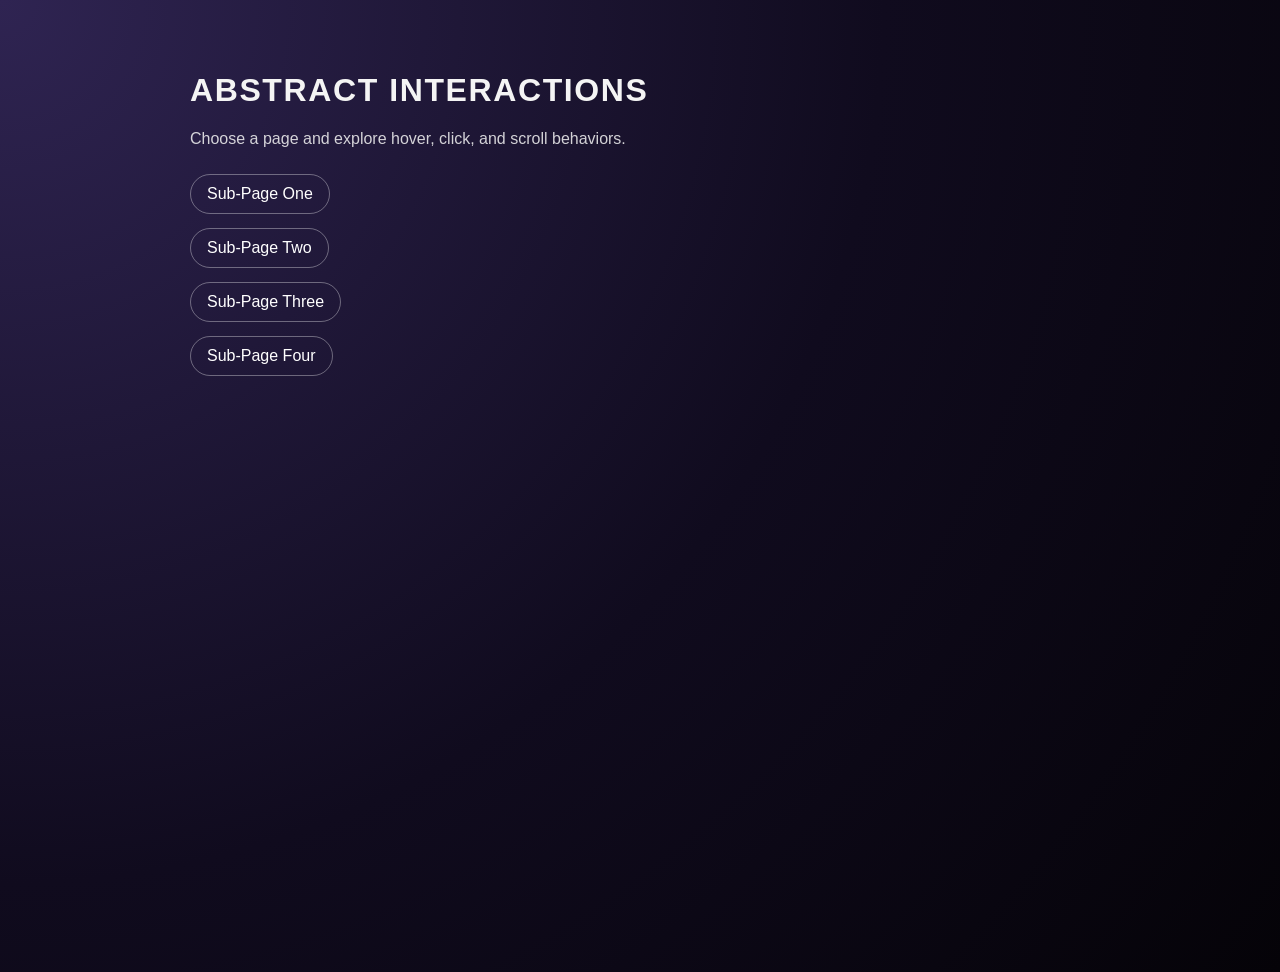
==== index.html @ b8eed3df "add" ====
<!DOCTYPE html>
<html lang="en">
<head>
  <meta charset="UTF-8">
  <meta name="viewport" content="width=device-width, initial-scale=1.0">
  <title>Abstract Interactions</title>
  <link rel="stylesheet" href="styles.css">
</head>
<body class="home">
  <main class="center-wrap">
    <h1>Abstract Interactions</h1>
    <p class="subtitle">Choose a page and explore hover, click, and scroll behaviors.</p>
    <nav class="page-nav">
      <a href="page1.html">Sub-Page One</a>
      <a href="page2.html">Sub-Page Two</a>
      <a href="page3.html">Sub-Page Three</a>
      <a href="page4.html">Sub-Page Four</a>
    </nav>
  </main>
</body>
</html>
---- styles.css ----
* {
  box-sizing: border-box;
}

body {
  margin: 0;
  min-height: 100vh;
  font-family: Arial, Helvetica, sans-serif;
  color: #f4f4f4;
  background: radial-gradient(circle at top left, #2f2452, #100b1e 55%, #050308);
}

.center-wrap {
  width: min(900px, 92%);
  margin: 8vh auto;
}

h1 {
  letter-spacing: 0.05em;
  text-transform: uppercase;
}

.subtitle {
  opacity: 0.85;
}

.page-nav {
  display: grid;
  gap: 14px;
  margin-top: 26px;
}

.page-nav a,
.back-link {
  display: inline-block;
  width: fit-content;
  text-decoration: none;
  color: #fff;
  padding: 10px 16px;
  border: 1px solid rgba(255, 255, 255, 0.35);
  border-radius: 999px;
  transition: transform 0.2s ease, background-color 0.2s ease;
}

.page-nav a:hover,
.back-link:hover {
  transform: translateY(-2px);
  background-color: rgba(255, 255, 255, 0.12);
}

.art-space {
  position: relative;
  min-height: 72vh;
  margin: 24px auto;
  width: min(980px, 95%);
  border: 1px solid rgba(255, 255, 255, 0.16);
  border-radius: 18px;
  overflow: hidden;
  background: linear-gradient(145deg, rgba(255, 255, 255, 0.08), rgba(0, 0, 0, 0.2));
}

.orb {
  position: absolute;
  border-radius: 50%;
  filter: blur(0.2px);
  transition: box-shadow 0.25s ease;
}

.orb:hover {
  box-shadow: 0 0 30px rgba(255, 255, 255, 0.45);
}

.panel {
  margin: 12px auto;
  width: min(980px, 95%);
  display: flex;
  gap: 10px;
  flex-wrap: wrap;
  align-items: center;
}

button {
  background: #ffffff14;
  color: #fff;
  border: 1px solid #ffffff47;
  border-radius: 12px;
  padding: 9px 14px;
  cursor: pointer;
}

.note {
  margin-left: auto;
  opacity: 0.85;
}

.glow-mode {
  background: radial-gradient(circle at 10% 20%, #4d1f43, #0c1e3d 52%, #04040f);
}

.high-contrast {
  filter: contrast(1.45) saturate(1.35);
}

.trail {
  position: absolute;
  font-size: 0.9rem;
  padding: 4px 8px;
  border-radius: 10px;
  background: rgba(255, 255, 255, 0.12);
  backdrop-filter: blur(3px);
}
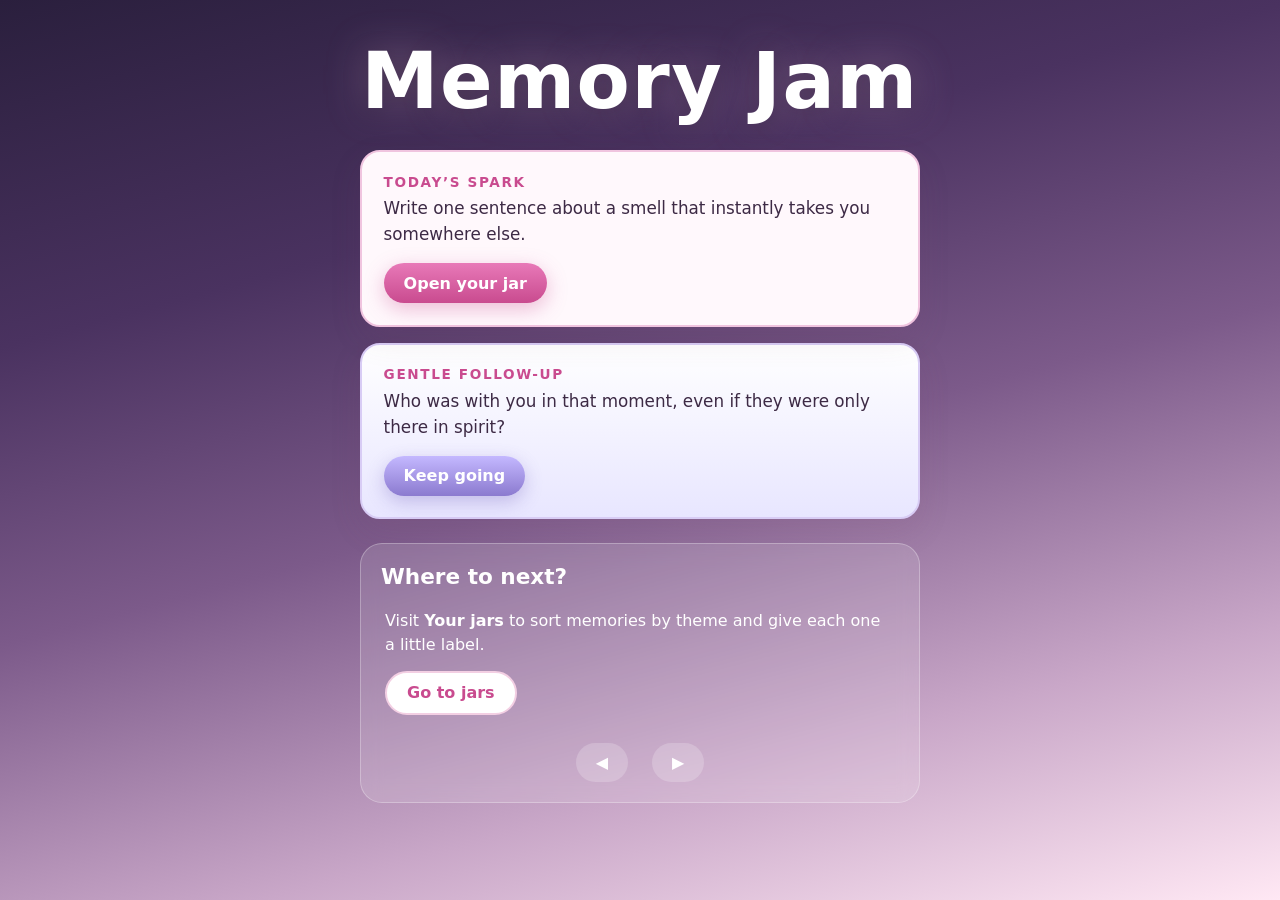
==== commit f674a435: "mores fix" ====
--- a/index.html
+++ b/index.html
@@ -3,19 +3,55 @@
 <head>
   <meta charset="UTF-8">
   <meta name="viewport" content="width=device-width, initial-scale=1.0">
-  <title>Abstract Interactions</title>
+  <title>Memory Jam</title>
   <link rel="stylesheet" href="styles.css">
 </head>
-<body class="home">
-  <main class="center-wrap">
-    <h1>Abstract Interactions</h1>
-    <p class="subtitle">Choose a page and explore hover, click, and scroll behaviors.</p>
-    <nav class="page-nav">
-      <a href="page1.html">Sub-Page One</a>
-      <a href="page2.html">Sub-Page Two</a>
-      <a href="page3.html">Sub-Page Three</a>
-      <a href="page4.html">Sub-Page Four</a>
-    </nav>
+<body class="page-home">
+  <div class="starfield" aria-hidden="true"></div>
+
+  <header class="site-header">
+    <h1 class="site-title">Memory Jam</h1>
+  </header>
+
+  <main class="home-main">
+    <section class="prompt-card prompt-card--first">
+      <h2 class="prompt-card__label">Today’s spark</h2>
+      <p class="prompt-card__text">Write one sentence about a smell that instantly takes you somewhere else.</p>
+      <button type="button" class="btn btn-primary">Open your jar</button>
+    </section>
+
+    <section class="prompt-card prompt-card--second">
+      <h2 class="prompt-card__label">Gentle follow-up</h2>
+      <p class="prompt-card__text">Who was with you in that moment, even if they were only there in spirit?</p>
+      <button type="button" class="btn btn-secondary">Keep going</button>
+    </section>
+
+    <section class="where-next" aria-labelledby="where-next-heading">
+      <h2 id="where-next-heading" class="where-next__title">Where to next?</h2>
+      <div class="where-next__viewport">
+        <div class="where-next__track" id="where-next-track">
+          <article class="where-next__slide is-active" data-slide="0">
+            <p>Visit <strong>Your jars</strong> to sort memories by theme and give each one a little label.</p>
+            <a class="btn btn-link" href="jars.html">Go to jars</a>
+          </article>
+          <article class="where-next__slide" data-slide="1">
+            <p>Open <strong>Shared jars</strong> to see what others added—and drop in your own line.</p>
+            <a class="btn btn-link" href="shared-jars.html">Shared jars</a>
+          </article>
+          <article class="where-next__slide" data-slide="2">
+            <p>Come back anytime; your browser keeps shared additions so you can build the wall together.</p>
+            <span class="where-next__hint">Tip: add from Shared jars to collaborate.</span>
+          </article>
+        </div>
+      </div>
+      <div class="where-next__controls">
+        <button type="button" class="btn btn-ghost" id="where-prev" aria-label="Previous slide">◀</button>
+        <div class="where-next__dots" id="where-dots" role="tablist" aria-label="Slides"></div>
+        <button type="button" class="btn btn-ghost" id="where-next" aria-label="Next slide">▶</button>
+      </div>
+    </section>
   </main>
+
+  <script src="memoryjam.js"></script>
 </body>
 </html>
--- a/styles.css
+++ b/styles.css
@@ -1,111 +1,485 @@
 * {
   box-sizing: border-box;
+}
+
+:root {
+  --ink: #3d2a45;
+  --ink-soft: #6b5374;
+  --cream: #fff8fc;
+  --blush: #ffe4f3;
+  --lavender: #e8e6ff;
+  --accent: #c94b8f;
+  --accent-soft: #f3cfe3;
+  --card-border: #f0c4df;
+  --shadow: rgba(120, 70, 110, 0.12);
+}
+
+html {
+  scroll-behavior: smooth;
 }
 
 body {
   margin: 0;
   min-height: 100vh;
-  font-family: Arial, Helvetica, sans-serif;
-  color: #f4f4f4;
-  background: radial-gradient(circle at top left, #2f2452, #100b1e 55%, #050308);
-}
-
-.center-wrap {
-  width: min(900px, 92%);
-  margin: 8vh auto;
-}
-
-h1 {
-  letter-spacing: 0.05em;
+  font-family: "Segoe UI", system-ui, sans-serif;
+  color: var(--ink);
+  background: linear-gradient(165deg, #2a1f3d 0%, #4a3260 28%, #7c5a8a 52%, #c9a7c8 78%, #ffe8f4 100%);
+  position: relative;
+}
+
+/* ---- Starfield (stars injected by JS) ---- */
+.starfield {
+  position: fixed;
+  inset: 0;
+  pointer-events: none;
+  z-index: 0;
+  overflow: hidden;
+}
+
+.starfield--subtle .star {
+  opacity: 0.35;
+}
+
+.star {
+  position: absolute;
+  width: 3px;
+  height: 3px;
+  border-radius: 50%;
+  background: #fff;
+  box-shadow: 0 0 6px rgba(255, 255, 255, 0.85);
+  animation: star-shine 2.8s ease-in-out infinite;
+}
+
+.star:nth-child(3n) {
+  animation-duration: 3.6s;
+}
+
+.star:nth-child(5n) {
+  animation-duration: 2.1s;
+}
+
+.star:nth-child(7n) {
+  animation-delay: 0.4s;
+}
+
+@keyframes star-shine {
+  0%,
+  100% {
+    opacity: 0.35;
+    transform: scale(1);
+    box-shadow: 0 0 4px rgba(255, 255, 255, 0.35);
+  }
+  45% {
+    opacity: 1;
+    transform: scale(1.35);
+    box-shadow: 0 0 14px rgba(255, 255, 255, 0.95), 0 0 22px rgba(200, 230, 255, 0.5);
+  }
+  70% {
+    opacity: 0.75;
+    transform: scale(1.1);
+  }
+}
+
+/* ---- Button click feedback ---- */
+@keyframes btn-pop {
+  0% {
+    transform: scale(1);
+  }
+  35% {
+    transform: scale(0.94);
+  }
+  65% {
+    transform: scale(1.06);
+  }
+  100% {
+    transform: scale(1);
+  }
+}
+
+.btn-animate-pop {
+  animation: btn-pop 0.38s cubic-bezier(0.34, 1.56, 0.64, 1);
+}
+
+/* ---- Layout shells ---- */
+.site-header {
+  position: relative;
+  z-index: 1;
+  text-align: center;
+  padding: clamp(1.25rem, 4vw, 2.25rem) 1rem 0.5rem;
+}
+
+.site-header--compact {
+  text-align: left;
+  max-width: min(920px, 94vw);
+  margin: 0 auto;
+  padding-top: 1rem;
+}
+
+.site-title {
+  margin: 0;
+  font-size: clamp(3.1rem, 10vw, 4.85rem);
+  font-weight: 800;
+  letter-spacing: 0.02em;
+  color: #fff;
+  text-shadow: 0 4px 24px rgba(0, 0, 0, 0.25), 0 0 40px rgba(255, 200, 240, 0.35);
+}
+
+.site-title--smaller {
+  font-size: clamp(1.65rem, 5.5vw, 2.35rem);
+  margin-top: 0.35rem;
+}
+
+.text-link {
+  color: #fde9ff;
+  text-decoration: none;
+  font-weight: 600;
+}
+
+.text-link:hover {
+  text-decoration: underline;
+}
+
+.home-main,
+.jars-main,
+.shared-main {
+  position: relative;
+  z-index: 1;
+  width: min(640px, 94vw);
+  margin: 0 auto;
+  padding: 1rem 0 2.5rem;
+}
+
+.page-lead {
+  color: rgba(255, 248, 252, 0.92);
+  font-size: clamp(0.9rem, 3.2vw, 1rem);
+  line-height: 1.5;
+  margin: 0 0 1.25rem;
+}
+
+/* ---- Prompt cards: first has NO corner star ---- */
+.prompt-card {
+  background: var(--cream);
+  border: 2px solid var(--card-border);
+  border-radius: 20px;
+  padding: clamp(1rem, 4vw, 1.35rem);
+  margin-bottom: 1rem;
+  box-shadow: 0 12px 32px var(--shadow);
+}
+
+.prompt-card--first {
+  position: relative;
+  /* Intentionally no decorative star in the upper-right corner */
+}
+
+.prompt-card--second {
+  border-color: #d8ccf5;
+  background: linear-gradient(180deg, #fff 0%, var(--lavender) 100%);
+}
+
+.prompt-card__label {
+  margin: 0 0 0.35rem;
+  font-size: clamp(0.75rem, 2.8vw, 0.85rem);
   text-transform: uppercase;
-}
-
-.subtitle {
-  opacity: 0.85;
-}
-
-.page-nav {
+  letter-spacing: 0.12em;
+  color: var(--accent);
+}
+
+.prompt-card__text {
+  margin: 0 0 1rem;
+  font-size: clamp(0.95rem, 3.5vw, 1.05rem);
+  line-height: 1.55;
+  color: var(--ink);
+}
+
+.btn {
+  display: inline-block;
+  font: inherit;
+  font-weight: 600;
+  cursor: pointer;
+  border: none;
+  border-radius: 999px;
+  padding: 0.65rem 1.25rem;
+  transition: box-shadow 0.2s ease, transform 0.15s ease;
+}
+
+.btn-primary {
+  background: linear-gradient(180deg, #e879b8, var(--accent));
+  color: #fff;
+  box-shadow: 0 6px 20px rgba(201, 75, 143, 0.35);
+}
+
+.btn-secondary {
+  background: linear-gradient(180deg, #c4b8ff, #8b7acf);
+  color: #fff;
+  box-shadow: 0 6px 18px rgba(100, 80, 180, 0.3);
+}
+
+.btn-link {
+  background: #fff;
+  color: var(--accent);
+  border: 2px solid var(--accent-soft);
+  text-decoration: none;
+  text-align: center;
+}
+
+.btn-ghost {
+  background: rgba(255, 255, 255, 0.2);
+  color: #fff;
+  min-width: 2.75rem;
+}
+
+.btn:hover {
+  box-shadow: 0 8px 24px rgba(0, 0, 0, 0.12);
+}
+
+.btn--tiny {
+  font-size: clamp(0.72rem, 2.6vw, 0.8rem);
+  padding: 0.4rem 0.75rem;
+}
+
+/* ---- Where to next carousel ---- */
+.where-next {
+  margin-top: 1.5rem;
+  background: rgba(255, 255, 255, 0.14);
+  backdrop-filter: blur(10px);
+  border: 1px solid rgba(255, 255, 255, 0.28);
+  border-radius: 22px;
+  padding: clamp(1rem, 4vw, 1.25rem);
+  color: #fff;
+}
+
+.where-next__title {
+  margin: 0 0 0.75rem;
+  font-size: clamp(1.1rem, 4vw, 1.35rem);
+}
+
+.where-next__viewport {
+  overflow: hidden;
+  border-radius: 14px;
+}
+
+.where-next__track {
+  display: flex;
+  transition: transform 0.45s cubic-bezier(0.4, 0, 0.2, 1);
+}
+
+.where-next__slide {
+  flex: 0 0 100%;
+  padding: 0.5rem 0.25rem 1rem;
+  opacity: 0.55;
+  transition: opacity 0.35s ease;
+}
+
+.where-next__slide.is-active {
+  opacity: 1;
+}
+
+.where-next__slide p {
+  margin: 0 0 0.85rem;
+  line-height: 1.5;
+  font-size: clamp(0.9rem, 3.4vw, 1rem);
+}
+
+.where-next__hint {
+  display: block;
+  font-size: 0.85rem;
+  opacity: 0.9;
+}
+
+.where-next__controls {
+  display: flex;
+  align-items: center;
+  justify-content: center;
+  gap: 0.75rem;
+  margin-top: 0.75rem;
+}
+
+.where-next__dots {
+  display: flex;
+  gap: 0.4rem;
+}
+
+.where-next__dot {
+  width: 8px;
+  height: 8px;
+  border-radius: 50%;
+  border: none;
+  padding: 0;
+  background: rgba(255, 255, 255, 0.35);
+  cursor: pointer;
+}
+
+.where-next__dot.is-active {
+  background: #fff;
+  transform: scale(1.15);
+}
+
+/* ---- Jars page ---- */
+.jar-grid {
   display: grid;
-  gap: 14px;
-  margin-top: 26px;
-}
-
-.page-nav a,
-.back-link {
-  display: inline-block;
-  width: fit-content;
-  text-decoration: none;
-  color: #fff;
-  padding: 10px 16px;
-  border: 1px solid rgba(255, 255, 255, 0.35);
-  border-radius: 999px;
-  transition: transform 0.2s ease, background-color 0.2s ease;
-}
-
-.page-nav a:hover,
-.back-link:hover {
+  gap: clamp(0.75rem, 3vw, 1rem);
+  grid-template-columns: 1fr;
+}
+
+@media (min-width: 520px) {
+  .jar-grid {
+    grid-template-columns: repeat(2, 1fr);
+  }
+}
+
+.jar-box {
+  text-align: left;
+  min-height: clamp(7.5rem, 28vw, 9.5rem);
+  padding: clamp(0.85rem, 3.5vw, 1.1rem);
+  border-radius: 18px;
+  border: 2px solid var(--card-border);
+  background: var(--cream);
+  cursor: pointer;
+  box-shadow: 0 8px 24px var(--shadow);
+  display: flex;
+  flex-direction: column;
+  gap: 0.4rem;
+  width: 100%;
+  font: inherit;
+  transition: transform 0.15s ease;
+}
+
+.jar-box:hover {
   transform: translateY(-2px);
-  background-color: rgba(255, 255, 255, 0.12);
-}
-
-.art-space {
-  position: relative;
-  min-height: 72vh;
-  margin: 24px auto;
-  width: min(980px, 95%);
-  border: 1px solid rgba(255, 255, 255, 0.16);
+}
+
+.jar-box__title {
+  font-weight: 700;
+  font-size: clamp(0.95rem, 3.4vw, 1.05rem);
+  color: var(--accent);
+}
+
+.jar-box__body {
+  font-size: clamp(0.8rem, 2.9vw, 0.92rem);
+  line-height: 1.45;
+  color: var(--ink);
+  overflow-wrap: anywhere;
+  flex: 1;
+}
+
+/* ---- Shared jars ---- */
+.shared-grid {
+  display: grid;
+  gap: clamp(0.85rem, 3vw, 1rem);
+  grid-template-columns: 1fr;
+  margin-bottom: 1.75rem;
+}
+
+@media (min-width: 540px) {
+  .shared-grid {
+    grid-template-columns: repeat(2, 1fr);
+  }
+}
+
+.shared-card {
+  background: var(--cream);
+  border: 2px solid var(--card-border);
   border-radius: 18px;
-  overflow: hidden;
-  background: linear-gradient(145deg, rgba(255, 255, 255, 0.08), rgba(0, 0, 0, 0.2));
-}
-
-.orb {
-  position: absolute;
+  padding: clamp(0.75rem, 3vw, 1rem);
+  min-height: 0;
+  display: flex;
+  flex-direction: column;
+  gap: 0.5rem;
+  box-shadow: 0 8px 22px var(--shadow);
+}
+
+.shared-card__header {
+  display: flex;
+  align-items: center;
+  gap: 0.65rem;
+}
+
+.shared-card__avatar {
+  width: clamp(48px, 14vw, 56px);
+  height: clamp(48px, 14vw, 56px);
   border-radius: 50%;
-  filter: blur(0.2px);
-  transition: box-shadow 0.25s ease;
-}
-
-.orb:hover {
-  box-shadow: 0 0 30px rgba(255, 255, 255, 0.45);
-}
-
-.panel {
-  margin: 12px auto;
-  width: min(980px, 95%);
-  display: flex;
-  gap: 10px;
+  object-fit: cover;
+  border: 2px solid #fff;
+  box-shadow: 0 2px 10px var(--shadow);
+  flex-shrink: 0;
+}
+
+.shared-card__name {
+  margin: 0;
+  font-size: clamp(0.95rem, 3.4vw, 1.05rem);
+  font-weight: 700;
+  color: var(--ink);
+  line-height: 1.2;
+}
+
+.shared-card__line {
+  margin: 0;
+  font-size: clamp(0.78rem, 2.8vw, 0.88rem);
+  line-height: 1.45;
+  color: var(--ink-soft);
+  overflow-wrap: anywhere;
+  flex: 1;
+}
+
+.shared-card__actions {
+  display: flex;
   flex-wrap: wrap;
-  align-items: center;
-}
-
-button {
-  background: #ffffff14;
-  color: #fff;
-  border: 1px solid #ffffff47;
+  gap: 0.35rem;
+  margin-top: 0.25rem;
+}
+
+.shared-card__actions .btn {
+  font-size: clamp(0.72rem, 2.6vw, 0.8rem);
+  padding: 0.4rem 0.75rem;
+}
+
+.add-jar {
+  background: rgba(255, 255, 255, 0.95);
+  border-radius: 20px;
+  padding: clamp(1rem, 4vw, 1.25rem);
+  border: 2px solid var(--card-border);
+}
+
+.add-jar__title {
+  margin: 0 0 0.75rem;
+  font-size: 1.1rem;
+  color: var(--accent);
+}
+
+.add-jar__form {
+  display: flex;
+  flex-direction: column;
+  gap: 0.75rem;
+}
+
+.add-jar__field {
+  display: flex;
+  flex-direction: column;
+  gap: 0.25rem;
+  font-size: 0.85rem;
+  color: var(--ink-soft);
+}
+
+.add-jar__field input,
+.add-jar__field textarea {
+  font: inherit;
+  padding: 0.55rem 0.65rem;
   border-radius: 12px;
-  padding: 9px 14px;
-  cursor: pointer;
-}
-
-.note {
-  margin-left: auto;
-  opacity: 0.85;
-}
-
-.glow-mode {
-  background: radial-gradient(circle at 10% 20%, #4d1f43, #0c1e3d 52%, #04040f);
-}
-
-.high-contrast {
-  filter: contrast(1.45) saturate(1.35);
-}
-
-.trail {
-  position: absolute;
-  font-size: 0.9rem;
-  padding: 4px 8px;
-  border-radius: 10px;
-  background: rgba(255, 255, 255, 0.12);
-  backdrop-filter: blur(3px);
-}
+  border: 2px solid var(--accent-soft);
+  max-width: 100%;
+}
+
+.add-jar__field textarea {
+  resize: vertical;
+  min-height: 4.5rem;
+}
+
+/* Wider content on jars/shared for readability on phones */
+.jars-main,
+.shared-main {
+  width: min(720px, 94vw);
+}
+
+.home-main {
+  width: min(560px, 94vw);
+}
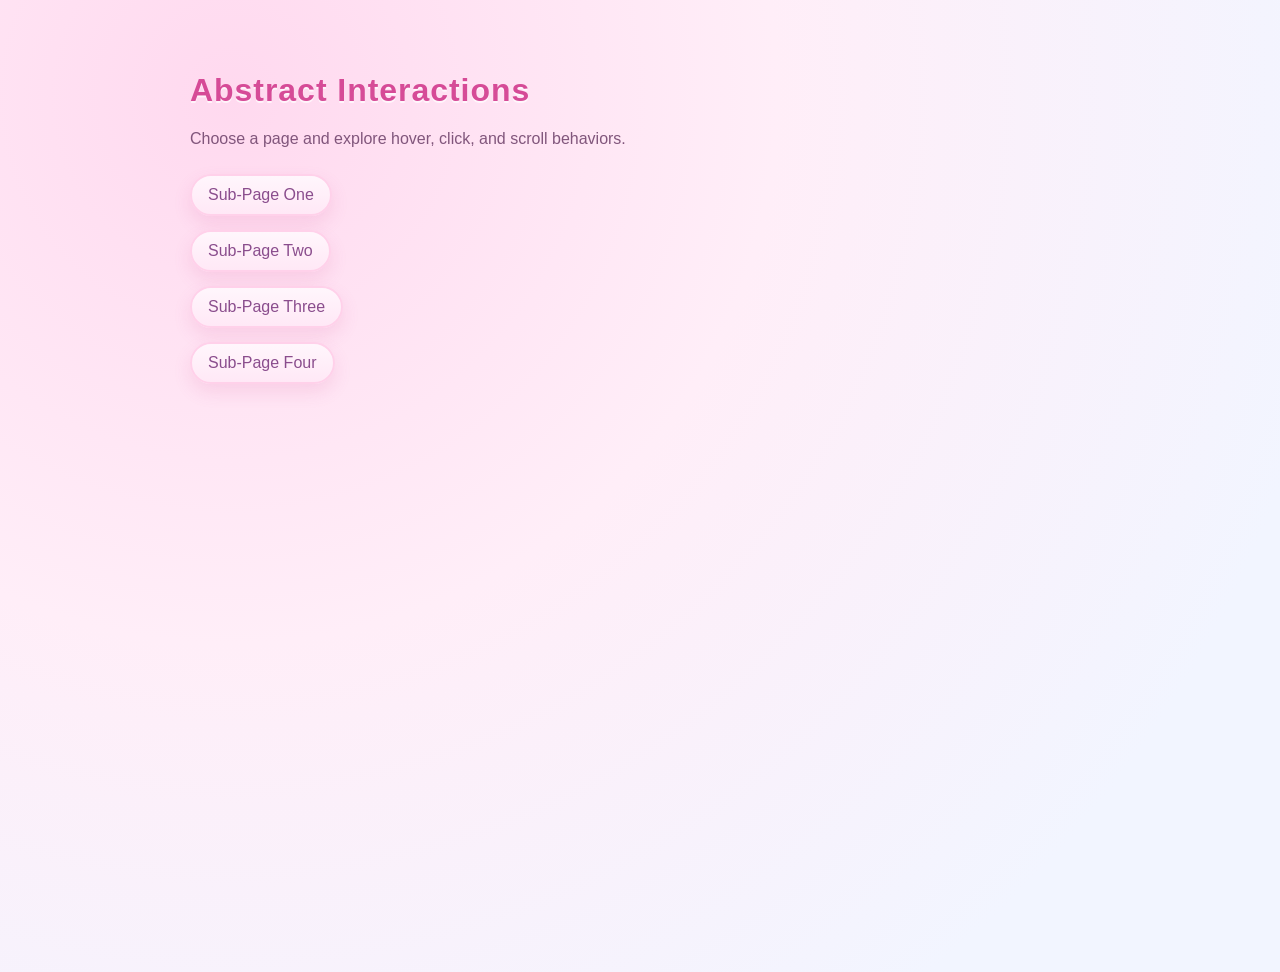
==== commit 3c705c63: "remove" ====
--- a/index.html
+++ b/index.html
@@ -3,55 +3,19 @@
 <head>
   <meta charset="UTF-8">
   <meta name="viewport" content="width=device-width, initial-scale=1.0">
-  <title>Memory Jam</title>
+  <title>Abstract Interactions</title>
   <link rel="stylesheet" href="styles.css">
 </head>
-<body class="page-home">
-  <div class="starfield" aria-hidden="true"></div>
-
-  <header class="site-header">
-    <h1 class="site-title">Memory Jam</h1>
-  </header>
-
-  <main class="home-main">
-    <section class="prompt-card prompt-card--first">
-      <h2 class="prompt-card__label">Today’s spark</h2>
-      <p class="prompt-card__text">Write one sentence about a smell that instantly takes you somewhere else.</p>
-      <button type="button" class="btn btn-primary">Open your jar</button>
-    </section>
-
-    <section class="prompt-card prompt-card--second">
-      <h2 class="prompt-card__label">Gentle follow-up</h2>
-      <p class="prompt-card__text">Who was with you in that moment, even if they were only there in spirit?</p>
-      <button type="button" class="btn btn-secondary">Keep going</button>
-    </section>
-
-    <section class="where-next" aria-labelledby="where-next-heading">
-      <h2 id="where-next-heading" class="where-next__title">Where to next?</h2>
-      <div class="where-next__viewport">
-        <div class="where-next__track" id="where-next-track">
-          <article class="where-next__slide is-active" data-slide="0">
-            <p>Visit <strong>Your jars</strong> to sort memories by theme and give each one a little label.</p>
-            <a class="btn btn-link" href="jars.html">Go to jars</a>
-          </article>
-          <article class="where-next__slide" data-slide="1">
-            <p>Open <strong>Shared jars</strong> to see what others added—and drop in your own line.</p>
-            <a class="btn btn-link" href="shared-jars.html">Shared jars</a>
-          </article>
-          <article class="where-next__slide" data-slide="2">
-            <p>Come back anytime; your browser keeps shared additions so you can build the wall together.</p>
-            <span class="where-next__hint">Tip: add from Shared jars to collaborate.</span>
-          </article>
-        </div>
-      </div>
-      <div class="where-next__controls">
-        <button type="button" class="btn btn-ghost" id="where-prev" aria-label="Previous slide">◀</button>
-        <div class="where-next__dots" id="where-dots" role="tablist" aria-label="Slides"></div>
-        <button type="button" class="btn btn-ghost" id="where-next" aria-label="Next slide">▶</button>
-      </div>
-    </section>
+<body class="home">
+  <main class="center-wrap">
+    <h1>Abstract Interactions</h1>
+    <p class="subtitle">Choose a page and explore hover, click, and scroll behaviors.</p>
+    <nav class="page-nav">
+      <a href="page1.html">Sub-Page One</a>
+      <a href="page2.html">Sub-Page Two</a>
+      <a href="page3.html">Sub-Page Three</a>
+      <a href="page4.html">Sub-Page Four</a>
+    </nav>
   </main>
-
-  <script src="memoryjam.js"></script>
 </body>
 </html>
--- a/styles.css
+++ b/styles.css
@@ -1,485 +1,127 @@
 * {
   box-sizing: border-box;
-}
-
-:root {
-  --ink: #3d2a45;
-  --ink-soft: #6b5374;
-  --cream: #fff8fc;
-  --blush: #ffe4f3;
-  --lavender: #e8e6ff;
-  --accent: #c94b8f;
-  --accent-soft: #f3cfe3;
-  --card-border: #f0c4df;
-  --shadow: rgba(120, 70, 110, 0.12);
-}
-
-html {
-  scroll-behavior: smooth;
 }
 
 body {
   margin: 0;
   min-height: 100vh;
-  font-family: "Segoe UI", system-ui, sans-serif;
-  color: var(--ink);
-  background: linear-gradient(165deg, #2a1f3d 0%, #4a3260 28%, #7c5a8a 52%, #c9a7c8 78%, #ffe8f4 100%);
-  position: relative;
+  font-family: "Trebuchet MS", "Comic Sans MS", Arial, sans-serif;
+  color: #5f3a57;
+  background: radial-gradient(circle at 18% 10%, #ffd9ef, #ffeef8 40%, #f2f5ff 82%);
 }
 
-/* ---- Starfield (stars injected by JS) ---- */
-.starfield {
-  position: fixed;
-  inset: 0;
-  pointer-events: none;
-  z-index: 0;
-  overflow: hidden;
+.center-wrap {
+  width: min(900px, 92%);
+  margin: 8vh auto;
 }
 
-.starfield--subtle .star {
-  opacity: 0.35;
+h1 {
+  letter-spacing: 0.03em;
+  text-transform: none;
+  color: #d64b97;
+  text-shadow: 0 2px 0 rgba(255, 255, 255, 0.7);
 }
 
-.star {
-  position: absolute;
-  width: 3px;
-  height: 3px;
-  border-radius: 50%;
-  background: #fff;
-  box-shadow: 0 0 6px rgba(255, 255, 255, 0.85);
-  animation: star-shine 2.8s ease-in-out infinite;
+.subtitle {
+  opacity: 0.95;
+  color: #7b4f76;
 }
 
-.star:nth-child(3n) {
-  animation-duration: 3.6s;
+.page-nav {
+  display: grid;
+  gap: 14px;
+  margin-top: 26px;
 }
 
-.star:nth-child(5n) {
-  animation-duration: 2.1s;
+.page-nav a,
+.back-link {
+  display: inline-block;
+  width: fit-content;
+  text-decoration: none;
+  color: #8a4d8d;
+  padding: 10px 16px;
+  border: 2px solid #ffd1ea;
+  border-radius: 999px;
+  background: linear-gradient(180deg, #fff6fc, #ffe8f6);
+  box-shadow: 0 8px 18px rgba(214, 75, 151, 0.14);
+  transition: transform 0.2s ease, background-color 0.2s ease, box-shadow 0.2s ease;
 }
 
-.star:nth-child(7n) {
-  animation-delay: 0.4s;
+.page-nav a:hover,
+.back-link:hover {
+  transform: translateY(-2px);
+  background-color: #fff;
+  box-shadow: 0 10px 22px rgba(214, 75, 151, 0.2);
 }
 
-@keyframes star-shine {
-  0%,
-  100% {
-    opacity: 0.35;
-    transform: scale(1);
-    box-shadow: 0 0 4px rgba(255, 255, 255, 0.35);
-  }
-  45% {
-    opacity: 1;
-    transform: scale(1.35);
-    box-shadow: 0 0 14px rgba(255, 255, 255, 0.95), 0 0 22px rgba(200, 230, 255, 0.5);
-  }
-  70% {
-    opacity: 0.75;
-    transform: scale(1.1);
-  }
+.art-space {
+  position: relative;
+  min-height: 72vh;
+  margin: 24px auto;
+  width: min(980px, 95%);
+  border: 3px solid #ffe1f2;
+  border-radius: 28px;
+  overflow: hidden;
+  background: linear-gradient(145deg, rgba(255, 242, 250, 0.95), rgba(232, 241, 255, 0.9));
+  box-shadow: 0 16px 34px rgba(180, 124, 173, 0.2);
 }
 
-/* ---- Button click feedback ---- */
-@keyframes btn-pop {
-  0% {
-    transform: scale(1);
-  }
-  35% {
-    transform: scale(0.94);
-  }
-  65% {
-    transform: scale(1.06);
-  }
-  100% {
-    transform: scale(1);
-  }
+.orb {
+  position: absolute;
+  border-radius: 50%;
+  filter: blur(0.2px);
+  transition: box-shadow 0.25s ease;
+  border: 4px solid rgba(255, 255, 255, 0.75);
 }
 
-.btn-animate-pop {
-  animation: btn-pop 0.38s cubic-bezier(0.34, 1.56, 0.64, 1);
+.orb:hover {
+  box-shadow: 0 0 32px rgba(255, 183, 224, 0.85);
 }
 
-/* ---- Layout shells ---- */
-.site-header {
-  position: relative;
-  z-index: 1;
-  text-align: center;
-  padding: clamp(1.25rem, 4vw, 2.25rem) 1rem 0.5rem;
+.panel {
+  margin: 12px auto;
+  width: min(980px, 95%);
+  display: flex;
+  gap: 10px;
+  flex-wrap: wrap;
+  align-items: center;
 }
 
-.site-header--compact {
-  text-align: left;
-  max-width: min(920px, 94vw);
-  margin: 0 auto;
-  padding-top: 1rem;
+button {
+  background: linear-gradient(180deg, #fff7fd, #ffe4f4);
+  color: #8a4d8d;
+  border: 2px solid #ffd1ea;
+  border-radius: 14px;
+  padding: 9px 14px;
+  cursor: pointer;
+  box-shadow: 0 6px 14px rgba(214, 75, 151, 0.12);
 }
 
-.site-title {
-  margin: 0;
-  font-size: clamp(3.1rem, 10vw, 4.85rem);
-  font-weight: 800;
-  letter-spacing: 0.02em;
-  color: #fff;
-  text-shadow: 0 4px 24px rgba(0, 0, 0, 0.25), 0 0 40px rgba(255, 200, 240, 0.35);
+button:hover {
+  transform: translateY(-1px);
+  background: #fff;
 }
 
-.site-title--smaller {
-  font-size: clamp(1.65rem, 5.5vw, 2.35rem);
-  margin-top: 0.35rem;
+.note {
+  margin-left: auto;
+  opacity: 0.95;
+  color: #8a5f84;
 }
 
-.text-link {
-  color: #fde9ff;
-  text-decoration: none;
-  font-weight: 600;
+.glow-mode {
+  background: radial-gradient(circle at 10% 20%, #ffd6ec, #e6efff 55%, #fbf9ff);
 }
 
-.text-link:hover {
-  text-decoration: underline;
+.high-contrast {
+  filter: contrast(1.45) saturate(1.35);
 }
 
-.home-main,
-.jars-main,
-.shared-main {
-  position: relative;
-  z-index: 1;
-  width: min(640px, 94vw);
-  margin: 0 auto;
-  padding: 1rem 0 2.5rem;
+.trail {
+  position: absolute;
+  font-size: 0.9rem;
+  padding: 4px 8px;
+  border-radius: 10px;
+  color: #8a4d8d;
+  background: rgba(255, 255, 255, 0.75);
+  backdrop-filter: blur(3px);
 }
-
-.page-lead {
-  color: rgba(255, 248, 252, 0.92);
-  font-size: clamp(0.9rem, 3.2vw, 1rem);
-  line-height: 1.5;
-  margin: 0 0 1.25rem;
-}
-
-/* ---- Prompt cards: first has NO corner star ---- */
-.prompt-card {
-  background: var(--cream);
-  border: 2px solid var(--card-border);
-  border-radius: 20px;
-  padding: clamp(1rem, 4vw, 1.35rem);
-  margin-bottom: 1rem;
-  box-shadow: 0 12px 32px var(--shadow);
-}
-
-.prompt-card--first {
-  position: relative;
-  /* Intentionally no decorative star in the upper-right corner */
-}
-
-.prompt-card--second {
-  border-color: #d8ccf5;
-  background: linear-gradient(180deg, #fff 0%, var(--lavender) 100%);
-}
-
-.prompt-card__label {
-  margin: 0 0 0.35rem;
-  font-size: clamp(0.75rem, 2.8vw, 0.85rem);
-  text-transform: uppercase;
-  letter-spacing: 0.12em;
-  color: var(--accent);
-}
-
-.prompt-card__text {
-  margin: 0 0 1rem;
-  font-size: clamp(0.95rem, 3.5vw, 1.05rem);
-  line-height: 1.55;
-  color: var(--ink);
-}
-
-.btn {
-  display: inline-block;
-  font: inherit;
-  font-weight: 600;
-  cursor: pointer;
-  border: none;
-  border-radius: 999px;
-  padding: 0.65rem 1.25rem;
-  transition: box-shadow 0.2s ease, transform 0.15s ease;
-}
-
-.btn-primary {
-  background: linear-gradient(180deg, #e879b8, var(--accent));
-  color: #fff;
-  box-shadow: 0 6px 20px rgba(201, 75, 143, 0.35);
-}
-
-.btn-secondary {
-  background: linear-gradient(180deg, #c4b8ff, #8b7acf);
-  color: #fff;
-  box-shadow: 0 6px 18px rgba(100, 80, 180, 0.3);
-}
-
-.btn-link {
-  background: #fff;
-  color: var(--accent);
-  border: 2px solid var(--accent-soft);
-  text-decoration: none;
-  text-align: center;
-}
-
-.btn-ghost {
-  background: rgba(255, 255, 255, 0.2);
-  color: #fff;
-  min-width: 2.75rem;
-}
-
-.btn:hover {
-  box-shadow: 0 8px 24px rgba(0, 0, 0, 0.12);
-}
-
-.btn--tiny {
-  font-size: clamp(0.72rem, 2.6vw, 0.8rem);
-  padding: 0.4rem 0.75rem;
-}
-
-/* ---- Where to next carousel ---- */
-.where-next {
-  margin-top: 1.5rem;
-  background: rgba(255, 255, 255, 0.14);
-  backdrop-filter: blur(10px);
-  border: 1px solid rgba(255, 255, 255, 0.28);
-  border-radius: 22px;
-  padding: clamp(1rem, 4vw, 1.25rem);
-  color: #fff;
-}
-
-.where-next__title {
-  margin: 0 0 0.75rem;
-  font-size: clamp(1.1rem, 4vw, 1.35rem);
-}
-
-.where-next__viewport {
-  overflow: hidden;
-  border-radius: 14px;
-}
-
-.where-next__track {
-  display: flex;
-  transition: transform 0.45s cubic-bezier(0.4, 0, 0.2, 1);
-}
-
-.where-next__slide {
-  flex: 0 0 100%;
-  padding: 0.5rem 0.25rem 1rem;
-  opacity: 0.55;
-  transition: opacity 0.35s ease;
-}
-
-.where-next__slide.is-active {
-  opacity: 1;
-}
-
-.where-next__slide p {
-  margin: 0 0 0.85rem;
-  line-height: 1.5;
-  font-size: clamp(0.9rem, 3.4vw, 1rem);
-}
-
-.where-next__hint {
-  display: block;
-  font-size: 0.85rem;
-  opacity: 0.9;
-}
-
-.where-next__controls {
-  display: flex;
-  align-items: center;
-  justify-content: center;
-  gap: 0.75rem;
-  margin-top: 0.75rem;
-}
-
-.where-next__dots {
-  display: flex;
-  gap: 0.4rem;
-}
-
-.where-next__dot {
-  width: 8px;
-  height: 8px;
-  border-radius: 50%;
-  border: none;
-  padding: 0;
-  background: rgba(255, 255, 255, 0.35);
-  cursor: pointer;
-}
-
-.where-next__dot.is-active {
-  background: #fff;
-  transform: scale(1.15);
-}
-
-/* ---- Jars page ---- */
-.jar-grid {
-  display: grid;
-  gap: clamp(0.75rem, 3vw, 1rem);
-  grid-template-columns: 1fr;
-}
-
-@media (min-width: 520px) {
-  .jar-grid {
-    grid-template-columns: repeat(2, 1fr);
-  }
-}
-
-.jar-box {
-  text-align: left;
-  min-height: clamp(7.5rem, 28vw, 9.5rem);
-  padding: clamp(0.85rem, 3.5vw, 1.1rem);
-  border-radius: 18px;
-  border: 2px solid var(--card-border);
-  background: var(--cream);
-  cursor: pointer;
-  box-shadow: 0 8px 24px var(--shadow);
-  display: flex;
-  flex-direction: column;
-  gap: 0.4rem;
-  width: 100%;
-  font: inherit;
-  transition: transform 0.15s ease;
-}
-
-.jar-box:hover {
-  transform: translateY(-2px);
-}
-
-.jar-box__title {
-  font-weight: 700;
-  font-size: clamp(0.95rem, 3.4vw, 1.05rem);
-  color: var(--accent);
-}
-
-.jar-box__body {
-  font-size: clamp(0.8rem, 2.9vw, 0.92rem);
-  line-height: 1.45;
-  color: var(--ink);
-  overflow-wrap: anywhere;
-  flex: 1;
-}
-
-/* ---- Shared jars ---- */
-.shared-grid {
-  display: grid;
-  gap: clamp(0.85rem, 3vw, 1rem);
-  grid-template-columns: 1fr;
-  margin-bottom: 1.75rem;
-}
-
-@media (min-width: 540px) {
-  .shared-grid {
-    grid-template-columns: repeat(2, 1fr);
-  }
-}
-
-.shared-card {
-  background: var(--cream);
-  border: 2px solid var(--card-border);
-  border-radius: 18px;
-  padding: clamp(0.75rem, 3vw, 1rem);
-  min-height: 0;
-  display: flex;
-  flex-direction: column;
-  gap: 0.5rem;
-  box-shadow: 0 8px 22px var(--shadow);
-}
-
-.shared-card__header {
-  display: flex;
-  align-items: center;
-  gap: 0.65rem;
-}
-
-.shared-card__avatar {
-  width: clamp(48px, 14vw, 56px);
-  height: clamp(48px, 14vw, 56px);
-  border-radius: 50%;
-  object-fit: cover;
-  border: 2px solid #fff;
-  box-shadow: 0 2px 10px var(--shadow);
-  flex-shrink: 0;
-}
-
-.shared-card__name {
-  margin: 0;
-  font-size: clamp(0.95rem, 3.4vw, 1.05rem);
-  font-weight: 700;
-  color: var(--ink);
-  line-height: 1.2;
-}
-
-.shared-card__line {
-  margin: 0;
-  font-size: clamp(0.78rem, 2.8vw, 0.88rem);
-  line-height: 1.45;
-  color: var(--ink-soft);
-  overflow-wrap: anywhere;
-  flex: 1;
-}
-
-.shared-card__actions {
-  display: flex;
-  flex-wrap: wrap;
-  gap: 0.35rem;
-  margin-top: 0.25rem;
-}
-
-.shared-card__actions .btn {
-  font-size: clamp(0.72rem, 2.6vw, 0.8rem);
-  padding: 0.4rem 0.75rem;
-}
-
-.add-jar {
-  background: rgba(255, 255, 255, 0.95);
-  border-radius: 20px;
-  padding: clamp(1rem, 4vw, 1.25rem);
-  border: 2px solid var(--card-border);
-}
-
-.add-jar__title {
-  margin: 0 0 0.75rem;
-  font-size: 1.1rem;
-  color: var(--accent);
-}
-
-.add-jar__form {
-  display: flex;
-  flex-direction: column;
-  gap: 0.75rem;
-}
-
-.add-jar__field {
-  display: flex;
-  flex-direction: column;
-  gap: 0.25rem;
-  font-size: 0.85rem;
-  color: var(--ink-soft);
-}
-
-.add-jar__field input,
-.add-jar__field textarea {
-  font: inherit;
-  padding: 0.55rem 0.65rem;
-  border-radius: 12px;
-  border: 2px solid var(--accent-soft);
-  max-width: 100%;
-}
-
-.add-jar__field textarea {
-  resize: vertical;
-  min-height: 4.5rem;
-}
-
-/* Wider content on jars/shared for readability on phones */
-.jars-main,
-.shared-main {
-  width: min(720px, 94vw);
-}
-
-.home-main {
-  width: min(560px, 94vw);
-}
